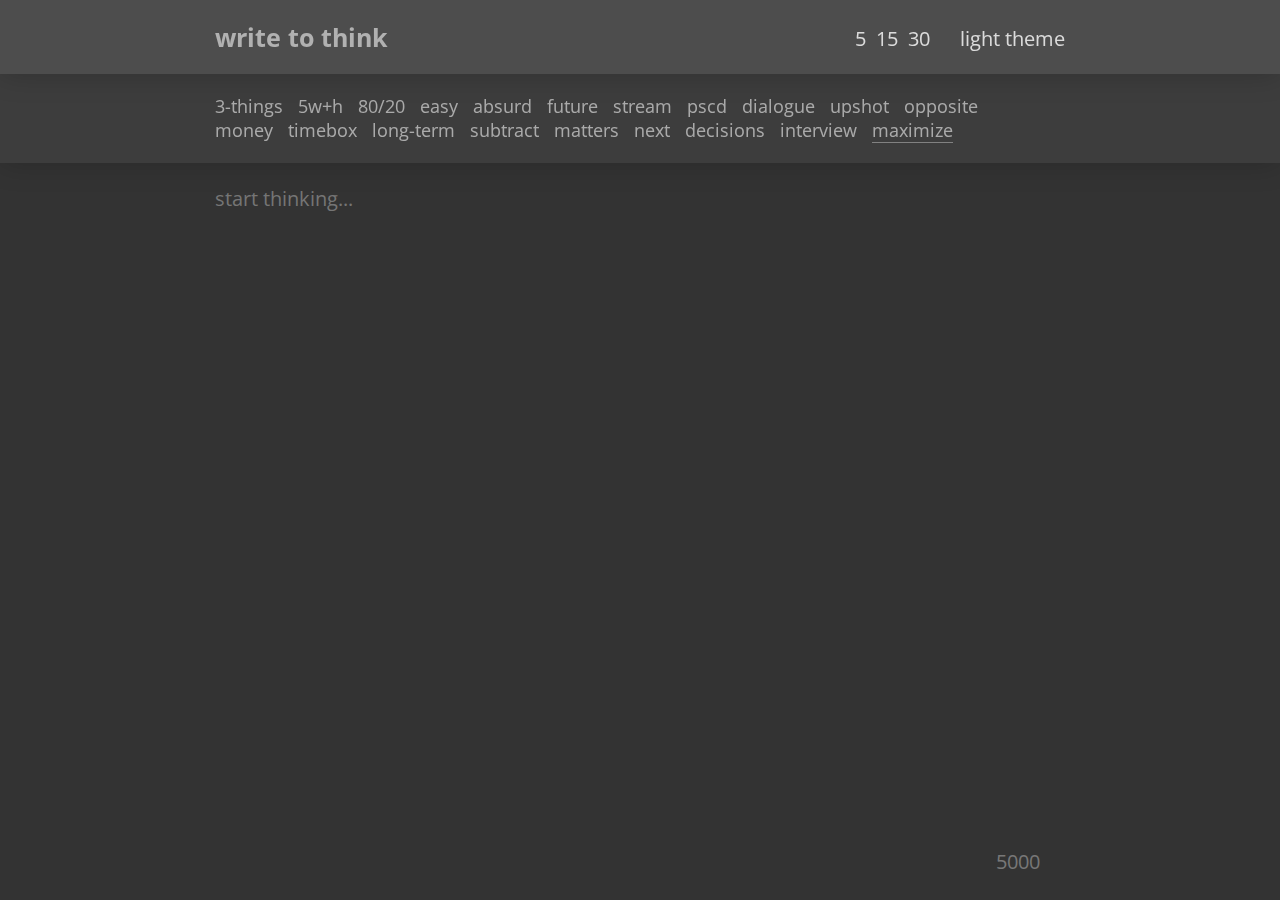
==== index.html @ e8e501de "syncing logic setup" ====
<html>

	<head>
    <title>Simple Working Memory</title>
		<meta charset="UTF-8">
    <meta http-equiv="X-UA-Compatible" content="IE=edge">
    <meta name="viewport" content="width=device-width, initial-scale=1">
		<link rel="stylesheet" href="css/font-awesome.min.css"></link>
    <link rel="stylesheet" href="css/style.css"></link>
    <link rel="stylesheet" href="css/animate.css"></link>
    <link href="https://fonts.googleapis.com/css?family=Roboto:100,300,400,500,700" rel="stylesheet">
    <link href="https://fonts.googleapis.com/css?family=Open+Sans:300,400,600,700" rel="stylesheet">

    <script src="js/elm.js"></script>
  </head>     

  <body>      
		<script>

      function readLocalStorage() {
        var local = localStorage.getItem('write-to-think')
        if (local) {
          return local;
        } else {
          return ""
        }
      }

  		// Embed Elm app
      var app = Elm.Main.fullscreen(readLocalStorage());

      // Set focus
      setTimeout(function () {
        document.getElementById("textarea").focus();
      }, 100)

      // Save on change
      app.ports.setLocalStorage.subscribe(function(model) {
        localStorage.setItem("write-to-think", model)
      })

      // Update on localstorage change
      window.addEventListener("storage", function (e) {
        if (e.key == "write-to-think") {
          app.ports.setText.send(e.newValue)
        }
      })


		</script>
	</body>

</html>
---- css/style.css ----
body {
	margin: 0;
	background: rgb(51,51,51);
}

.container {
	max-width: 850px;
	margin: 0 auto;
	padding: 20px;
	overflow-y: auto;
}

#app {
	display: flex;
	flex-flow: column;
	height: 100%;
	font-family: Roboto;
	font-family: Open Sans;
	font-weight: 400;
	font-size: 25px;
	color: rgba(0,0,0,0.5);	
}

#header {
	background: white;
	box-shadow: 0px 0px 30px 0px rgba(0,0,0,0.2);
	z-index: 2;
}

#prompts {
	background: #e6e6e6;
	z-index: 1;
	box-shadow: 0px 0px 30px 0px rgba(0,0,0,0.2);
	font-size: 0.7em;
	font-weight: 400;
}


#input {
	background: rgb(240,240,240);
	flex: 1 1 auto;
	box-sizing: border-box;
	display: flex;
}


.site-title {
	font-weight: bold;
	opacity: 0.7;
	float: left;
}

.float-right {
	float: right;
	margin-top: 5px;
}

#header .item {
	font-size: 0.8em;
	cursor: pointer;
	user-select: none;
	margin-left: 10px;
}

.timer-section {
	margin-right: 20px;
}

.prompt {
	float: left;
	padding-right: 15px;
	opacity: 0.7;
	cursor: pointer;
	user-select: none;
}

.prompt:hover {
	opacity: 1;
}

td:hover {
	opacity: 1;	
}

.back-button {
	margin-right: 15px;
	cursor: pointer;
}

.prompt-description {
	opacity: 0.7;
}

#input .container {
	display: flex;
	flex: 1;
	position: relative;
	overflow-y: scroll;
	padding-right: 0;
	padding-left: 0;
	/*margin-right: 0;*/
	/*overflow: auto;*/
}

textarea {
	background: none;
	outline: none;
	border: none;
	resize: none;
	width: 100%;
	font-size: 0.8em;
	font-family: Open Sans;
	color: inherit;
	font-weight: 400;
	line-height: 1.4em;
	padding-right: 20px;
	padding-bottom: 100px;
	padding-left: 0;
	box-sizing: border-box;
	overflow-y:scroll;
}

.dark textarea {
	color: rgb(165, 165, 165);
}

.expand-button {
	border-bottom: 1px solid rgba(0,0,0,0.3);
	padding: 0;
}

.dark .expand-button {
	border-bottom: 1px solid rgba(255,255,255,0.5);
}

.back-button {
	float: left;
	padding-top: 7px;
	opacity: 0.7;
}

table {
	width: 700px;
	float: left;
	color: inherit;
	font-family: inherit;
	font-weight: inherit;
	font-size: inherit;
	opacity: inherit;
}

table td {
	padding-bottom: 10px;
	opacity: 0.7;
	cursor: pointer;
	/*padding: 0;*/
}

table td:first-of-type {
	padding-right: 10px;
	opacity: 0.9;
	width: 100px;
	text-align: right;
}

.popup {
	position: absolute;
	width: 200px;
	background: #4d4d4d;
	left: 50%;
	top: 40%;
	z-index: 3;
	transform: translate(-50%,-50%);
	font-size: 20px;
	text-align: center;
	padding: 10px;
	box-shadow: 0px 0px 30px 10px rgba(0,0,0,0.4);
}

.popup-text {
	font-size: 20px;
	padding: 20px;
	color: rgba(255,255,255,0.6);

}

.popup-close-button {
	padding: 10px;
	border: 2px solid #333333;
	width: 100px;
	margin: 0 auto;
	margin-bottom: 20;
	background: #333333;
	color: rgba(255,255,255,0.6);
	border: 2px solid #4d4d4d;
}

.popup-close-button:hover {
	border: 2px solid rgba(255,255,255,0.4);
}

.close {
	margin-left: 7px;
}

.pointer { 
	cursor: pointer;
 }

/* dark version */
.dark #header {
	background: #4d4d4d;
}

.dark #prompts {
	background: #3d3d3d;
}

.dark #input {
	background: #333333;
	color: #333333;
}

.dark#app {
	color: rgba(255,255,255,0.8);	
}

::-webkit-scrollbar {
    width: 8px;  /* remove scrollbar space */
    background: transparent;  /* optional: just make scrollbar invisible */
}
/* optional: show position indicator in red */
::-webkit-scrollbar-thumb {
    background: rgba(0,0,0,0.15);
    border-radius: 100px;
}

.char-count {
	position: absolute;
	bottom: 0;
	right: 0;
	margin: 25px;
	/*padding: 5px;*/
	/*padding-left: 10px;*/
	/*padding-right: 10px;*/
	/*padding-right: 55px;*/
	font-size: 20px;
	opacity: 0.6;
	/*background: white;*/
}

.dark .char-count {
	color: rgb(165, 165, 165);
	/*background: rgba(255,255,255,0.1)*/
}
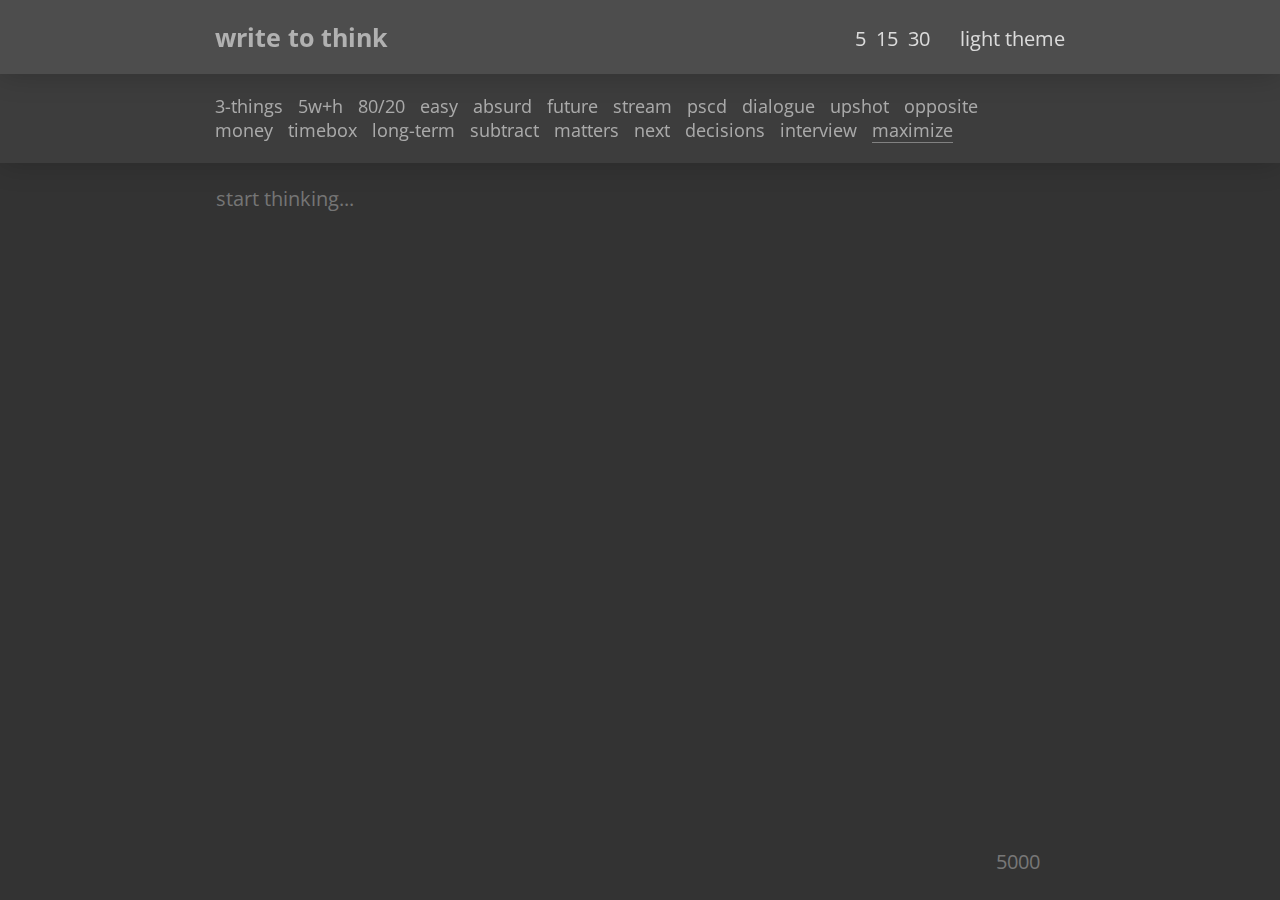
==== commit db01f234: "Added sparkline char-edit count to mockup. Fixed syncing." ====
--- a/index.html
+++ b/index.html
@@ -1,7 +1,7 @@
 <html>
 
 	<head>
-    <title>Simple Working Memory</title>
+    <title>write to think</title>
 		<meta charset="UTF-8">
     <meta http-equiv="X-UA-Compatible" content="IE=edge">
     <meta name="viewport" content="width=device-width, initial-scale=1">
@@ -42,7 +42,12 @@
       // Update on localstorage change
       window.addEventListener("storage", function (e) {
         if (e.key == "write-to-think") {
+          
+          // Update model
           app.ports.setText.send(e.newValue)
+          
+          // Update textarea state
+          document.getElementById('textarea').value = e.newValue;
         }
       })
 
--- a/css/style.css
+++ b/css/style.css
@@ -98,8 +98,6 @@
 	overflow-y: scroll;
 	padding-right: 0;
 	padding-left: 0;
-	/*margin-right: 0;*/
-	/*overflow: auto;*/
 }
 
 textarea {
@@ -118,6 +116,7 @@
 	padding-left: 0;
 	box-sizing: border-box;
 	overflow-y:scroll;
+	padding-left: 01px;
 }
 
 .dark textarea {
@@ -153,7 +152,6 @@
 	padding-bottom: 10px;
 	opacity: 0.7;
 	cursor: pointer;
-	/*padding: 0;*/
 }
 
 table td:first-of-type {
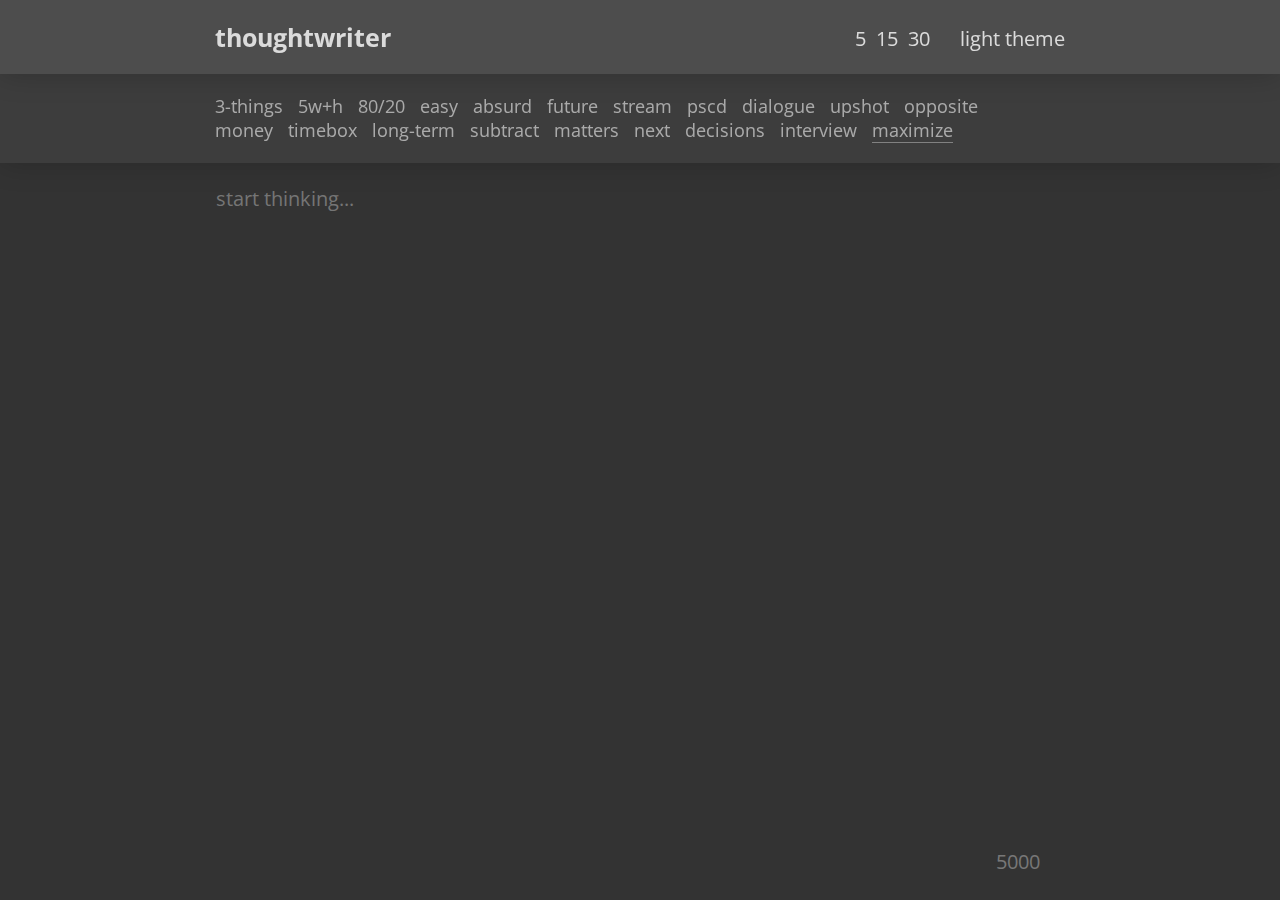
==== commit 25861762: "Changed name of app" ====
--- a/index.html
+++ b/index.html
@@ -1,7 +1,7 @@
 <html>
 
 	<head>
-    <title>write to think</title>
+    <title>thoughtwriter</title>
 		<meta charset="UTF-8">
     <meta http-equiv="X-UA-Compatible" content="IE=edge">
     <meta name="viewport" content="width=device-width, initial-scale=1">
--- a/css/style.css
+++ b/css/style.css
@@ -46,7 +46,7 @@
 
 .site-title {
 	font-weight: bold;
-	opacity: 0.7;
+	opacity: 1;
 	float: left;
 }
 
@@ -112,7 +112,7 @@
 	font-weight: 400;
 	line-height: 1.4em;
 	padding-right: 20px;
-	padding-bottom: 100px;
+	padding-bottom: 500px;
 	padding-left: 0;
 	box-sizing: border-box;
 	overflow-y:scroll;
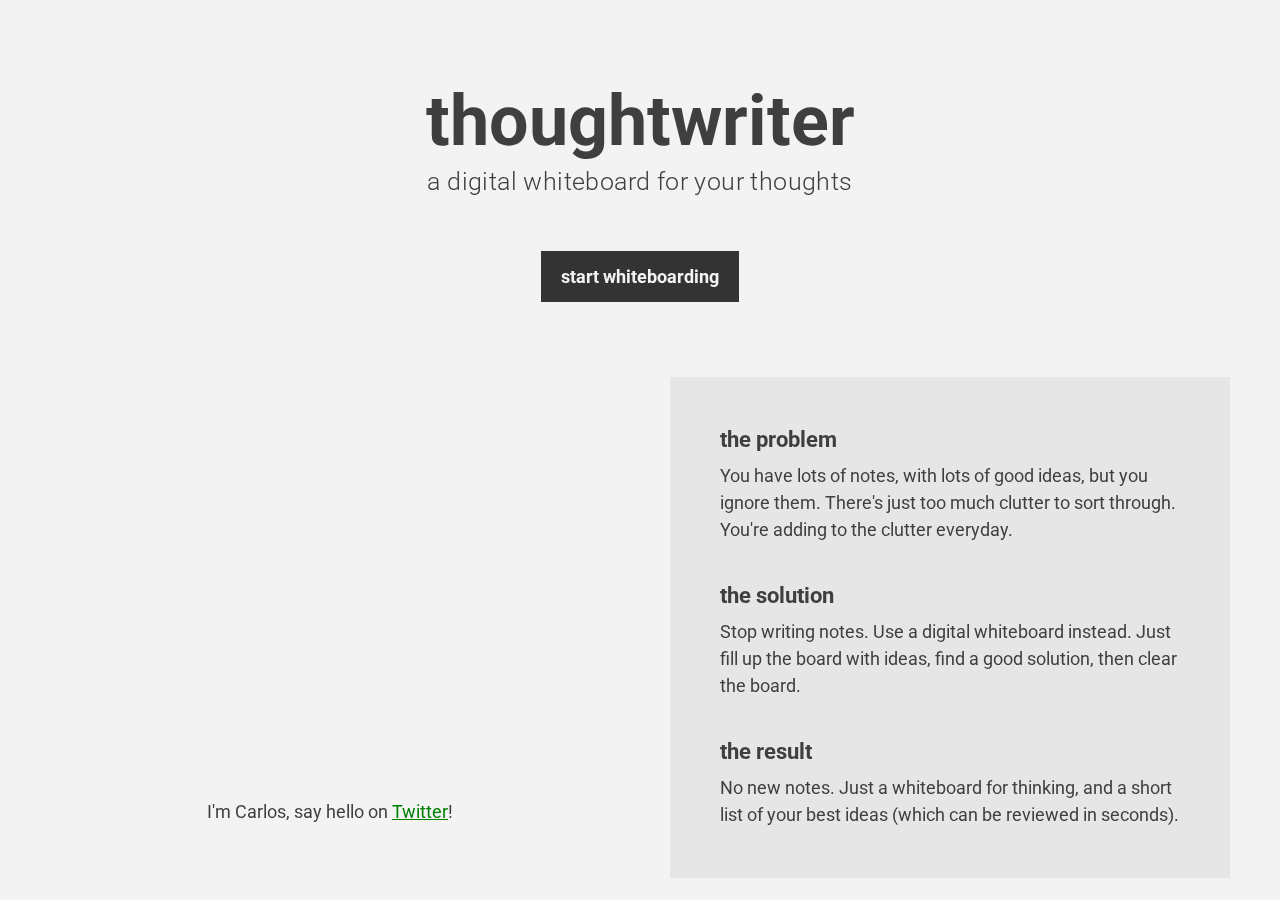
==== commit 96035b46: "Finished homepage" ====
--- a/index.html
+++ b/index.html
@@ -1,58 +1,75 @@
+<!DOCTYPE html>
 <html>
 
 	<head>
     <title>thoughtwriter</title>
+    <link rel="shortcut icon" href="icon.png"/>
 		<meta charset="UTF-8">
     <meta http-equiv="X-UA-Compatible" content="IE=edge">
     <meta name="viewport" content="width=device-width, initial-scale=1">
 		<link rel="stylesheet" href="css/font-awesome.min.css"></link>
-    <link rel="stylesheet" href="css/style.css"></link>
+    <link rel="stylesheet" href="css/home.css"></link>
     <link rel="stylesheet" href="css/animate.css"></link>
     <link href="https://fonts.googleapis.com/css?family=Roboto:100,300,400,500,700" rel="stylesheet">
     <link href="https://fonts.googleapis.com/css?family=Open+Sans:300,400,600,700" rel="stylesheet">
+    
+    <script>
+      (function(i,s,o,g,r,a,m){i['GoogleAnalyticsObject']=r;i[r]=i[r]||function(){
+      (i[r].q=i[r].q||[]).push(arguments)},i[r].l=1*new Date();a=s.createElement(o),
+      m=s.getElementsByTagName(o)[0];a.async=1;a.src=g;m.parentNode.insertBefore(a,m)
+      })(window,document,'script','https://www.google-analytics.com/analytics.js','ga');
 
-    <script src="js/elm.js"></script>
+      ga('create', 'UA-102662893-1', 'auto');
+      ga('send', 'pageview');
+
+    </script>    
+
   </head>     
 
-  <body>      
-		<script>
+  <body>
+    <div id="header">
+      <div id="site-title">thoughtwriter</div>
+      <div id="subtitle">a digital whiteboard for your thoughts</div>
+      <div id="button-wrapper">
+        <a id="start-button" href="/whiteboard.html">start whiteboarding</a>
+      </div>
+      <div id="mobile-message">
+        Try it when you get to a bigger screen! <i class="fa fa-smile-o"></i>
+      </div>
 
-      function readLocalStorage() {
-        var local = localStorage.getItem('write-to-think')
-        if (local) {
-          return local;
-        } else {
-          return ""
-        }
-      }
+    </div>
+    <div id="links">
+      <div id="video1" class="video">
+        <iframe width="100%" height="350px" src="https://www.youtube.com/embed/6UlwqX8rg0E?ecver=1" frameborder="0" allowfullscreen></iframe>
+      </div>
+      <div id="video2" class="video">
+        <iframe width="100%" height="175px" src="https://www.youtube.com/embed/6UlwqX8rg0E?ecver=1" frameborder="0" allowfullscreen></iframe>
+      </div>
+      <div id='newsletter-signup'>
 
-  		// Embed Elm app
-      var app = Elm.Main.fullscreen(readLocalStorage());
+        <!-- <script src="//load.sumome.com/" data-sumo-site-id="047d1e112916ef11acb0aeee5eed2679c7583a4fd1ed701b38ad4bf7e217578c" async="async"></script>         -->
+       
+      </div>
+      <div id="twitter1" class="twitter">
+        I'm Carlos, say hello on <a target="_blank" href="https://twitter.com/dela3499">Twitter</a>!
+      </div>
 
-      // Set focus
-      setTimeout(function () {
-        document.getElementById("textarea").focus();
-      }, 100)
+    </div>
+    <div id="text">
+      <h1>the problem</h1>
+      <p>You have lots of notes, with lots of good ideas, but you ignore them. There's just too much clutter to sort through. You're adding to the clutter everyday.</p>
+      
+      <h1>the solution</h1>
+      <p>Stop writing notes. Use a digital whiteboard instead. Just fill up the board with ideas, find a good solution, then clear the board.</p>
+      
+      <h1>the result</h1>
+      <p>No new notes. Just a whiteboard for thinking, and a short list of your best ideas (which can be reviewed in seconds).</p>
+    </div>
 
-      // Save on change
-      app.ports.setLocalStorage.subscribe(function(model) {
-        localStorage.setItem("write-to-think", model)
-      })
-
-      // Update on localstorage change
-      window.addEventListener("storage", function (e) {
-        if (e.key == "write-to-think") {
-          
-          // Update model
-          app.ports.setText.send(e.newValue)
-          
-          // Update textarea state
-          document.getElementById('textarea').value = e.newValue;
-        }
-      })
-
-
-		</script>
+    <div id="twitter2" class="twitter">
+        I'm Carlos, say hello on <a target="_blank" href="https://twitter.com/dela3499">Twitter</a>!
+      </div>
+		
 	</body>
 
 </html>
--- a/css/home.css
+++ b/css/home.css
@@ -0,0 +1,196 @@
+body {
+	margin: 0 auto;
+	background: #f3f3f3;
+	font-family: Roboto;
+	max-width: 1250px;
+	color: #3F3F3F;
+	font-size: 18px;
+	padding-left: 50px;
+	padding-right: 50px;
+}
+
+#header {
+	width: 100%;
+	text-align: center;
+}
+
+#header > * {
+	text-align: center;
+}
+
+#site-title {
+	padding-top: 80px;
+	padding-bottom: 5px;
+	font-size: 70px;
+	font-weight: bold;
+}
+
+#subtitle {
+	font-size: 25px;
+	letter-spacing: 0.4px;
+	font-weight: 300;
+}
+
+#button-wrapper {
+	display: block;
+	padding-top: 70px;
+	padding-bottom: 90px;
+}
+
+#start-button { 
+	color: #f3f3f3;
+	background: #333333;
+	padding: 15px 20px;
+	font-weight: bold;
+}
+
+#start-button:hover {
+	background: green;
+}
+
+a#start-button  {
+	color: #f3f3f3 !important;
+	text-decoration: inherit;
+	width: 100%;
+}
+
+#mobile-message {
+	display: none;
+}
+
+#links, #text {
+	float: left;
+	width: calc(50% - 30px);
+}
+
+#text {
+	box-sizing: border-box;
+	background: #e6e6e6;
+	padding: 50px;
+	margin-left: 60px;
+}
+
+h1, p{
+	font-size: inherit;
+	margin: 0;
+	padding: 0;
+}
+
+h1 {
+	font-size: 1.2em;
+	padding-bottom: 10px;
+}
+
+p {
+	padding-bottom: 40px;
+	line-height: 1.5em;
+}
+
+p:last-of-type {
+	padding-bottom: 0;
+}
+
+.video { 
+	width:100%
+}
+
+#video2 {
+	display: none;
+}
+
+form { 
+	background: #f3f3f3;
+	box-sizing: border-box;
+}
+
+.twitter {
+	text-align: center;
+	padding: 70px;
+}
+
+.twitter a  {
+	color: green !important;
+}
+
+#twitter2 {
+	display: none;
+}
+
+
+@media (max-width: 600px) {
+	body {
+		padding-left: 20px;
+		padding-right: 20px;
+	}
+	
+	#site-title {
+		padding-top: 40px;
+		font-size: 40px;
+		padding-bottom: 20px;
+	}
+
+	#subtitle {
+		font-size: 22px;
+		width: 90%;
+		margin: 0 auto;
+	}
+
+	#button-wrapper {
+		display: none;
+	}
+
+	#mobile-message {
+		display: block;
+		padding: 40px 0px;
+		/*background: grey;*/
+	}
+
+	#video1 {
+		display: none;
+	}	
+
+	#video2 {
+		display: block;
+	}
+
+	#text {
+		padding: 0;
+		background: none;
+		/*margin-top: 50px !important;*/
+	}
+
+	h1 {
+		font-size: 25px;
+		/*text-align: center;*/
+		/*padding-bottom: 25px;*/
+	}
+
+	.twitter {
+		padding: 0;
+	}
+
+}
+
+
+@media (max-width: 1000px) {
+	#links, #text {
+		clear: left;
+		width: 100%;
+		/*background: red;*/
+	}
+
+	#text {
+		margin-top: 50px;
+		margin-left: 0;
+		margin-bottom: 80px;
+	}
+
+	#twitter1 {
+		display: none;
+	}
+
+	#twitter2 {
+		margin-bottom: 80px;
+		display: block;
+	}
+}